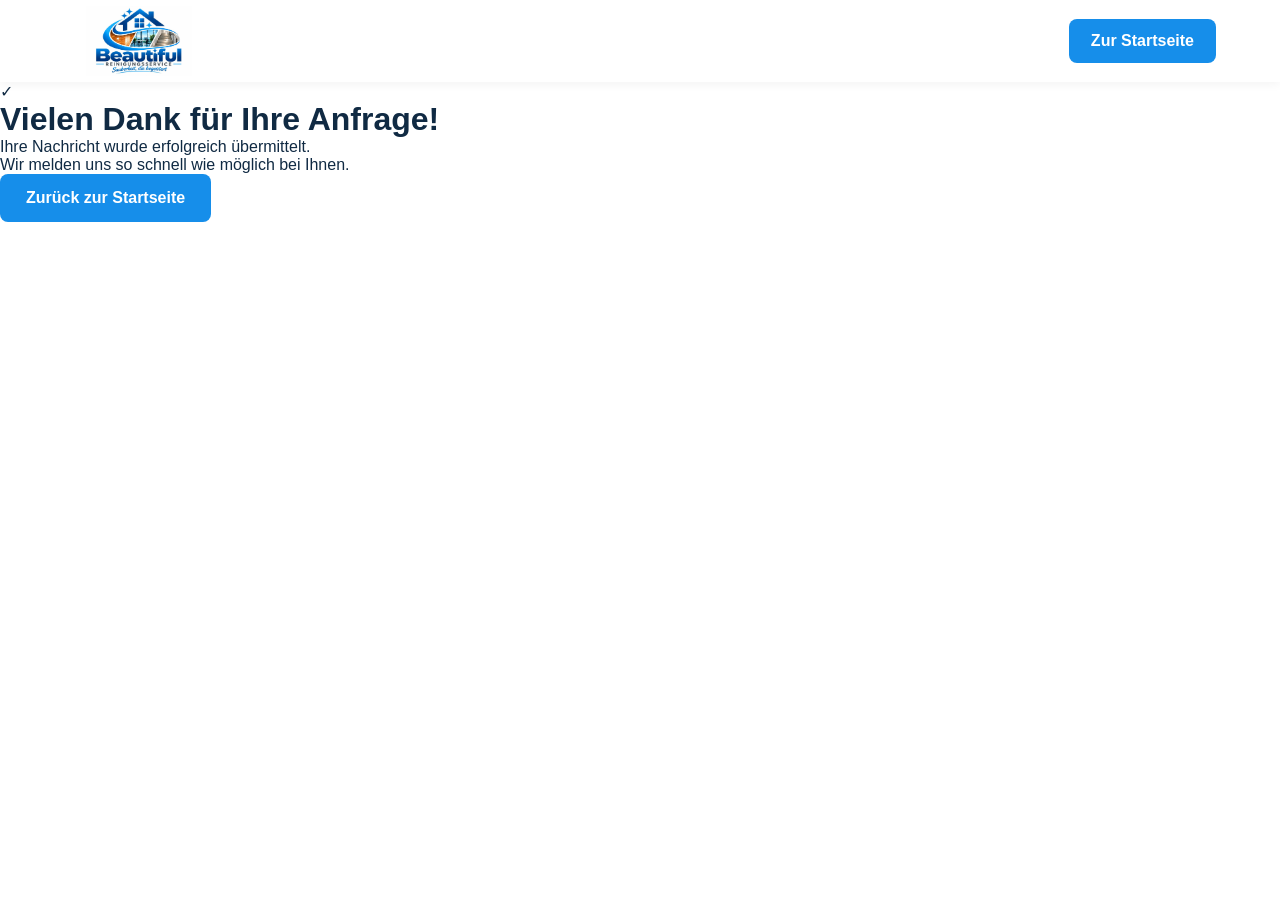
==== danke.html @ 6d17a998 "Initial website version" ====
<!DOCTYPE html>
<html lang="de">
<head>
  <meta charset="UTF-8">
  <meta name="viewport" content="width=device-width, initial-scale=1.0">

  <title>Vielen Dank | Beautiful Clean Gebäudeservice</title>

  <link rel="stylesheet" href="style.css">
  <link rel="icon" type="image/jpeg" href="images/logo.jpeg">
</head>

<body>

  <header class="header">
    <div class="container nav">

        <a href="index.html" class="logo">
            <img src="images/logo.jpeg" alt="Beautiful Reinigungsservice Logo">
          </a>

      <a class="nav-button" href="index.html">
        Zur Startseite
      </a>

    </div>
  </header>


  <main class="thank-you-page">

    <div class="thank-you-box">

      <div class="thank-you-icon">
        ✓
      </div>

      <h1>Vielen Dank für Ihre Anfrage!</h1>

      <p>
        Ihre Nachricht wurde erfolgreich übermittelt.
      </p>

      <p>
        Wir melden uns so schnell wie möglich bei Ihnen.
      </p>

      <a href="index.html" class="btn-primary">
        Zurück zur Startseite
      </a>

    </div>

  </main>

</body>
</html>
---- style.css ----
* {
    margin: 0;
    padding: 0;
    box-sizing: border-box;
  }
  
  
  html {
    scroll-behavior: smooth;
  }
  
  
  body {
    font-family: Arial, Helvetica, sans-serif;
    color: #102a43;
    background: #ffffff;
  }
  
  
  img {
    max-width: 100%;
    display: block;
  }
  
  
  button,
  input,
  select,
  textarea {
    font: inherit;
  }
  
  
  .container {
    width: min(1180px, 90%);
    margin: auto;
  }
  
  
  
  /* ACCESSIBILITY */
  
  .sr-only {
    position: absolute;
    width: 1px;
    height: 1px;
    padding: 0;
    margin: -1px;
    overflow: hidden;
    clip: rect(0, 0, 0, 0);
    white-space: nowrap;
    border: 0;
  }
  
  
  
  /* ================= HEADER ================= */
  
  .header {
    background: #ffffff;
    position: sticky;
    top: 0;
    z-index: 1000;
  
    box-shadow:
      0 2px 10px rgba(0, 0, 0, 0.05);
  }
  
  
  .nav {
    min-height: 82px;
  
    display: flex;
    align-items: center;
    justify-content: space-between;
  
    gap: 25px;
  }
  
  
  .logo {
    display: flex;
    align-items: center;
  
    text-decoration: none;
  }
  
  
  .logo img {
    width: 150px;
    height: 70px;
  
    object-fit: contain;
  }
  
  
  nav {
    display: flex;
    align-items: center;
  
    gap: 34px;
  }
  
  
  nav a {
    text-decoration: none;
  
    color: #17395c;
  
    font-weight: 600;
    font-size: 15px;
  
    transition: 0.2s;
  }
  
  
  nav a:hover,
  nav a:focus-visible {
    color: #168eea;
  }
  
  
  .nav-button {
    text-decoration: none;
  
    background: #168eea;
    color: white;
  
    padding: 13px 22px;
  
    border-radius: 8px;
  
    font-weight: bold;
  }
  
  
  .menu-toggle {
    display: none;
  
    background: none;
    border: none;
  
    font-size: 30px;
  
    color: #17395c;
  
    cursor: pointer;
  }
  
  
  
  /* ================= BUTTONS ================= */
  
  .btn-primary,
  .btn-secondary {
    display: inline-block;
  
    padding: 15px 26px;
  
    border-radius: 8px;
  
    text-decoration: none;
  
    font-weight: bold;
  
    transition: 0.2s;
  }
  
  
  .btn-primary {
    background: #168eea;
    color: white;
  }
  
  
  .btn-primary:hover,
  .btn-primary:focus-visible {
    background: #0877c9;
  }
  
  
  .btn-secondary {
    border: 2px solid #168eea;
  
    color: #168eea;
  
    background: white;
  }
  
  
  .btn-secondary:hover,
  .btn-secondary:focus-visible {
    background: #168eea;
    color: white;
  }
  
  
  
  /* ================= HERO ================= */
  
  .hero {
    min-height: 620px;
  
    background:
  
      linear-gradient(
        90deg,
        rgba(255,255,255,0.98) 0%,
        rgba(255,255,255,0.91) 34%,
        rgba(255,255,255,0.55) 53%,
        rgba(255,255,255,0.10) 73%,
        rgba(255,255,255,0) 100%
      ),
  
      url("images/hero-cleaning.png");
  
    background-size: cover;
  
    background-position: center;
  
    display: flex;
  
    align-items: center;
  }
  
  
  .hero-content {
    display: flex;
    align-items: center;
  }
  
  
  .hero-text {
    max-width: 610px;
  }
  
  
  .eyebrow {
    color: #168eea;
  
    font-weight: bold;
  
    font-size: 13px;
  
    letter-spacing: 1.5px;
  }
  
  
  .hero h1 {
    font-size: 54px;
  
    line-height: 1.05;
  
    margin: 18px 0;
  
    color: #102a43;
  }
  
  
  .hero h3 {
    font-size: 24px;
  
    margin-bottom: 14px;
  }
  
  
  .hero-text > p {
    font-size: 17px;
  
    line-height: 1.7;
  
    max-width: 540px;
  
    color: #486581;
  }
  
  
  .hero-buttons {
    margin-top: 30px;
  
    display: flex;
  
    gap: 16px;
  
    flex-wrap: wrap;
  }
  
  
  .hero-features {
    display: flex;
  
    gap: 32px;
  
    margin-top: 38px;
  }
  
  
  .hero-features div {
    display: flex;
  
    align-items: center;
  
    gap: 10px;
  }
  
  
  .hero-features span {
    font-size: 24px;
  
    color: #168eea;
  }
  
  
  .hero-features p {
    font-size: 13px;
  
    line-height: 1.3;
  }
  
  
  
  /* ================= HEADINGS ================= */
  
  .section-heading {
    text-align: center;
  
    margin-bottom: 48px;
  }
  
  
  .section-heading span,
  .section-label {
    font-size: 13px;
  
    letter-spacing: 2px;
  
    color: #168eea;
  
    font-weight: bold;
  }
  
  
  .section-heading h2 {
    font-size: 40px;
  
    margin: 12px 0;
  
    color: #102a43;
  }
  
  
  .section-heading p {
    color: #627d98;
  
    font-size: 17px;
  }
  
  
  
  /* ================= SERVICES ================= */
  
  .services {
    padding: 85px 0;
  
    background: #f8fbfe;
  }
  
  
  .service-grid {
    display: grid;
  
    grid-template-columns:
      repeat(3, 1fr);
  
    gap: 24px;
  
    align-items: start;
  }
  
  
  .service-card {
    background: white;
  
    border-radius: 14px;
  
    overflow: hidden;
  
    box-shadow:
      0 8px 25px rgba(22, 68, 110, 0.08);
  
    transition: 0.25s;
  }
  
  
  .service-card:hover {
    transform: translateY(-6px);
  
    box-shadow:
      0 16px 35px rgba(22, 68, 110, 0.14);
  }
  
  
  .service-card img {
    width: 100%;
  
    height: 190px;
  
    object-fit: cover;
  }
  
  
  .service-content {
    padding: 22px;
  }
  
  
  .service-content h3 {
    margin-bottom: 10px;
  
    font-size: 21px;
  }
  
  
  .service-content > p {
    line-height: 1.6;
  
    color: #627d98;
  
    margin-bottom: 16px;
  }
  
  
  
  /* MEHR ERFAHREN */
  
  .more-btn {
    background: none;
  
    border: none;
  
    padding: 0;
  
    color: #168eea;
  
    font-weight: bold;
  
    font-size: 15px;
  
    cursor: pointer;
  }
  
  
  .more-btn:hover,
  .more-btn:focus-visible {
    text-decoration: underline;
  }
  
  
  .more-text {
    display: none;
  
    margin-top: 16px;
  
    padding-top: 16px;
  
    border-top:
      1px solid #e6edf3;
  }
  
  
  .more-text.active {
    display: block;
  }
  
  
  .more-text p {
    color: #627d98;
  
    line-height: 1.6;
  
    font-size: 14px;
  
    margin-bottom: 15px;
  }
  
  
  .service-request {
    border: none;
  
    background: #168eea;
  
    color: white;
  
    padding: 11px 16px;
  
    border-radius: 7px;
  
    font-weight: bold;
  
    cursor: pointer;
  }
  
  
  .service-request:hover,
  .service-request:focus-visible {
    background: #0877c9;
  }
  
  
  
  /* ================= ADVANTAGES ================= */
  
  .advantages {
    padding: 80px 0;
  
    background: #eef8ff;
  }
  
  
  .advantages-grid {
    display: grid;
  
    grid-template-columns:
      repeat(3, 1fr);
  
    gap: 24px;
  }
  
  
  .advantage-card {
    background: white;
  
    padding: 32px;
  
    border-radius: 14px;
  
    text-align: center;
  
    box-shadow:
      0 8px 25px rgba(22, 68, 110, 0.08);
  }
  
  
  .advantage-icon {
    width: 58px;
    height: 58px;
  
    margin:
      0 auto 18px;
  
    border-radius: 50%;
  
    background: #e5f4ff;
  
    color: #168eea;
  
    display: flex;
  
    align-items: center;
  
    justify-content: center;
  
    font-size: 25px;
  }
  
  
  .advantage-card h3 {
    font-size: 21px;
  
    margin-bottom: 10px;
  
    color: #102a43;
  }
  
  
  .advantage-card p {
    color: #627d98;
  
    line-height: 1.6;
  }
  
  
  
  /* ================= ABOUT ================= */
  
  .about {
    padding: 90px 0;
  
    background: #ffffff;
  }
  
  
  .about-grid {
    display: grid;
  
    grid-template-columns:
      1.1fr 1fr 0.8fr;
  
    gap: 40px;
  
    align-items: center;
  }
  
  
  .about-text h2 {
    font-size: 42px;
  
    line-height: 1.1;
  
    margin:
      16px 0 22px;
  
    color: #102a43;
  }
  
  
  .about-text p {
    font-size: 16px;
  
    line-height: 1.7;
  
    color: #627d98;
  
    margin-bottom: 16px;
  }
  
  
  .about-button {
    margin-top: 12px;
  }
  
  
  .about-image {
    width: 100%;
  
    height: 380px;
  
    object-fit: cover;
  
    border-radius: 16px;
  }
  
  
  .about-points {
    display: flex;
  
    flex-direction: column;
  
    gap: 22px;
  }
  
  
  .about-point {
    display: flex;
  
    gap: 14px;
  
    align-items: flex-start;
  }
  
  
  .about-point span {
    width: 34px;
    height: 34px;
  
    border-radius: 50%;
  
    background: #e6f4ff;
  
    color: #168eea;
  
    display: flex;
  
    align-items: center;
  
    justify-content: center;
  
    font-weight: bold;
  
    flex-shrink: 0;
  }
  
  
  .about-point p {
    color: #486581;
  
    line-height: 1.5;
  
    font-weight: 600;
  }
  
  
  
  /* ================= CONTACT ================= */
  
  .contact {
    padding: 90px 0;
  
    background: #f5faff;
  }
  
  
  .contact-grid {
    display: grid;
  
    grid-template-columns:
      1fr 0.9fr;
  
    gap: 60px;
  
    align-items: center;
  }
  
  
  .contact-info h2 {
    font-size: 42px;
  
    line-height: 1.15;
  
    margin:
      15px 0 20px;
  
    color: #102a43;
  }
  
  
  .contact-info > p {
    color: #627d98;
  
    line-height: 1.7;
  
    font-size: 16px;
  
    max-width: 600px;
  }
  
  
  .contact-items {
    margin: 30px 0;
  
    display: flex;
  
    flex-direction: column;
  
    gap: 18px;
  }
  
  
  .contact-item {
    display: flex;
  
    gap: 15px;
  
    align-items: center;
  }
  
  
  .contact-item > span {
    width: 45px;
    height: 45px;
  
    background: #e6f4ff;
  
    color: #168eea;
  
    border-radius: 50%;
  
    display: flex;
  
    align-items: center;
  
    justify-content: center;
  
    font-size: 20px;
  
    flex-shrink: 0;
  }
  
  
  .contact-item strong {
    color: #102a43;
  
    display: block;
  
    margin-bottom: 4px;
  }
  
  
  .contact-item p {
    color: #627d98;
  }
  
  
  .contact-item a {
    color: #168eea;
  
    text-decoration: none;
  
    word-break: break-word;
  }
  
  
  .contact-button {
    display: inline-block;
  }
  
  
  
  /* CONTACT FORM */
  
  .contact-box {
    background: white;
  
    padding: 35px;
  
    border-radius: 16px;
  
    box-shadow:
      0 12px 35px rgba(22, 68, 110, 0.10);
  }
  
  
  .contact-box h3 {
    font-size: 25px;
  
    margin-bottom: 22px;
  
    color: #102a43;
  }
  
  
  .contact-box form {
    display: flex;
  
    flex-direction: column;
  
    gap: 14px;
  }
  
  
  .contact-box input,
  .contact-box select,
  .contact-box textarea {
    width: 100%;
  
    padding: 14px 15px;
  
    border:
      1px solid #d9e2ec;
  
    border-radius: 8px;
  
    font-size: 15px;
  
    font-family: inherit;
  
    outline: none;
  
    background: white;
  }
  
  
  .contact-box input:focus,
  .contact-box select:focus,
  .contact-box textarea:focus {
    border-color: #168eea;
  
    box-shadow:
      0 0 0 3px rgba(22, 142, 234, 0.12);
  }
  
  
  .contact-box textarea {
    resize: vertical;
  }
  
  
  .contact-box button[type="submit"] {
    background: #168eea;
  
    color: white;
  
    border: none;
  
    padding: 15px;
  
    border-radius: 8px;
  
    font-weight: bold;
  
    font-size: 16px;
  
    cursor: pointer;
  }
  
  
  .contact-box button[type="submit"]:hover,
  .contact-box button[type="submit"]:focus-visible {
    background: #0877c9;
  }
  
  
  
  /* HONEYPOT */
  
  .bot-field-wrapper {
    position: absolute;
  
    left: -10000px;
  
    top: auto;
  
    width: 1px;
    height: 1px;
  
    overflow: hidden;
  }
  
  
  
  /* ================= FOOTER ================= */
  
  .footer {
    background: #102a43;
  
    color: white;
  
    padding-top: 60px;
  }
  
  
  .footer-grid {
    display: grid;
  
    grid-template-columns:
      1.5fr 1fr 1fr 1fr;
  
    gap: 40px;
  
    padding-bottom: 45px;
  }
  
  
  .footer-logo {
    width: 190px;
  
    background: white;
  
    border-radius: 8px;
  
    padding: 5px;
  
    margin-bottom: 18px;
  }
  
  
  .footer h4 {
    margin-bottom: 16px;
  }
  
  
  .footer p {
    color: #bcccdc;
  
    line-height: 1.7;
  }
  
  
  .footer a {
    display: block;
  
    color: #bcccdc;
  
    text-decoration: none;
  
    margin-bottom: 9px;
  }
  
  
  .footer a:hover,
  .footer a:focus-visible {
    color: white;
  }
  
  
  .footer p a {
    display: inline;
  
    margin: 0;
  
    word-break: break-word;
  }
  
  
  .footer-bottom {
    border-top:
      1px solid rgba(255,255,255,0.15);
  
    padding: 20px 0;
  
    display: flex;
  
    justify-content: space-between;
  
    gap: 20px;
  }
  
  
  .footer-bottom div {
    display: flex;
  
    gap: 20px;
  }
  
  
  .footer-bottom a {
    margin: 0;
  }
  
  
  
  /* ================= WHATSAPP ================= */
  
  .whatsapp-button {
    position: fixed;
  
    right: 20px;
  
    bottom: 20px;
  
    background: #25d366;
  
    color: white;
  
    text-decoration: none;
  
    font-weight: bold;
  
    padding: 14px 18px;
  
    border-radius: 50px;
  
    box-shadow:
      0 8px 20px rgba(0,0,0,0.18);
  
    z-index: 9999;
  
    transition: 0.2s;
  }
  
  
  .whatsapp-button:hover,
  .whatsapp-button:focus-visible {
    transform: translateY(-3px);
  }
  
  
  
  /* ================= LEGAL ================= */
  
  .legal-page {
    padding: 80px 0;
  
    min-height: 70vh;
  
    background: #f8fbfe;
  }
  
  
  .legal-content {
    max-width: 850px;
  }
  
  
  .legal-content h1 {
    font-size: 42px;
  
    color: #102a43;
  
    margin-bottom: 35px;
  }
  
  
  .legal-content h2 {
    font-size: 21px;
  
    color: #102a43;
  
    margin-top: 30px;
  
    margin-bottom: 10px;
  }
  
  
  .legal-content p {
    color: #486581;
  
    line-height: 1.8;
  }
  
  
  .legal-content a {
    color: #168eea;
  
    text-decoration: none;
  }
  
  
  
  /* ================= FOCUS ================= */
  
  a:focus-visible,
  button:focus-visible {
    outline:
      3px solid rgba(22, 142, 234, 0.45);
  
    outline-offset: 3px;
  }
  
  
  
  /* ================= MOBILE ================= */
  
  @media (max-width: 900px) {
  
    .nav {
      position: relative;
    }
  
  
    .logo img {
      width: 115px;
      height: 58px;
    }
  
  
    .menu-toggle {
      display: block;
    }
  
  
    #mobileNav {
      display: none;
  
      position: absolute;
  
      top: 82px;
  
      left: 0;
  
      width: 100%;
  
      background: white;
  
      flex-direction: column;
  
      gap: 0;
  
      padding: 10px 0;
  
      box-shadow:
        0 10px 25px rgba(0,0,0,0.08);
    }
  
  
    #mobileNav.active {
      display: flex;
    }
  
  
    #mobileNav a {
      padding: 14px 22px;
  
      border-bottom:
        1px solid #eef2f7;
    }
  
  
    .nav-button {
      display: none;
    }
  
  
    .hero {
      min-height: 690px;
  
      background:
  
        linear-gradient(
          rgba(255,255,255,0.88),
          rgba(255,255,255,0.88)
        ),
  
        url("images/hero-cleaning.png");
  
      background-size: cover;
  
      background-position: center;
    }
  
  
    .hero h1 {
      font-size: 40px;
    }
  
  
    .hero-features {
      flex-direction: column;
  
      gap: 15px;
    }
  
  
    .service-grid {
      grid-template-columns:
        1fr;
    }
  
  
    .advantages-grid {
      grid-template-columns:
        1fr;
    }
  
  
    .about-grid {
      grid-template-columns:
        1fr;
    }
  
  
    .about-image {
      height: 280px;
    }
  
  
    .about-text h2,
    .contact-info h2 {
      font-size: 34px;
    }
  
  
    .contact-grid {
      grid-template-columns:
        1fr;
    }
  
  
    .footer-grid {
      grid-template-columns:
        1fr 1fr;
    }
  
  
    .footer-bottom {
      flex-direction: column;
    }
  
  }
  
  
  
  @media (max-width: 600px) {
  
    .container {
      width: 92%;
    }
  
  
    .hero h1 {
      font-size: 34px;
    }
  
  
    .hero h3 {
      font-size: 20px;
    }
  
  
    .hero-buttons {
      flex-direction: column;
    }
  
  
    .hero-buttons a {
      text-align: center;
    }
  
  
    .section-heading h2 {
      font-size: 30px;
    }
  
  
    .footer-grid {
      grid-template-columns:
        1fr;
    }
  
  
    .contact-box {
      padding: 24px;
    }
  
  
    .whatsapp-button {
      right: 14px;
      bottom: 14px;
    }
  
  }
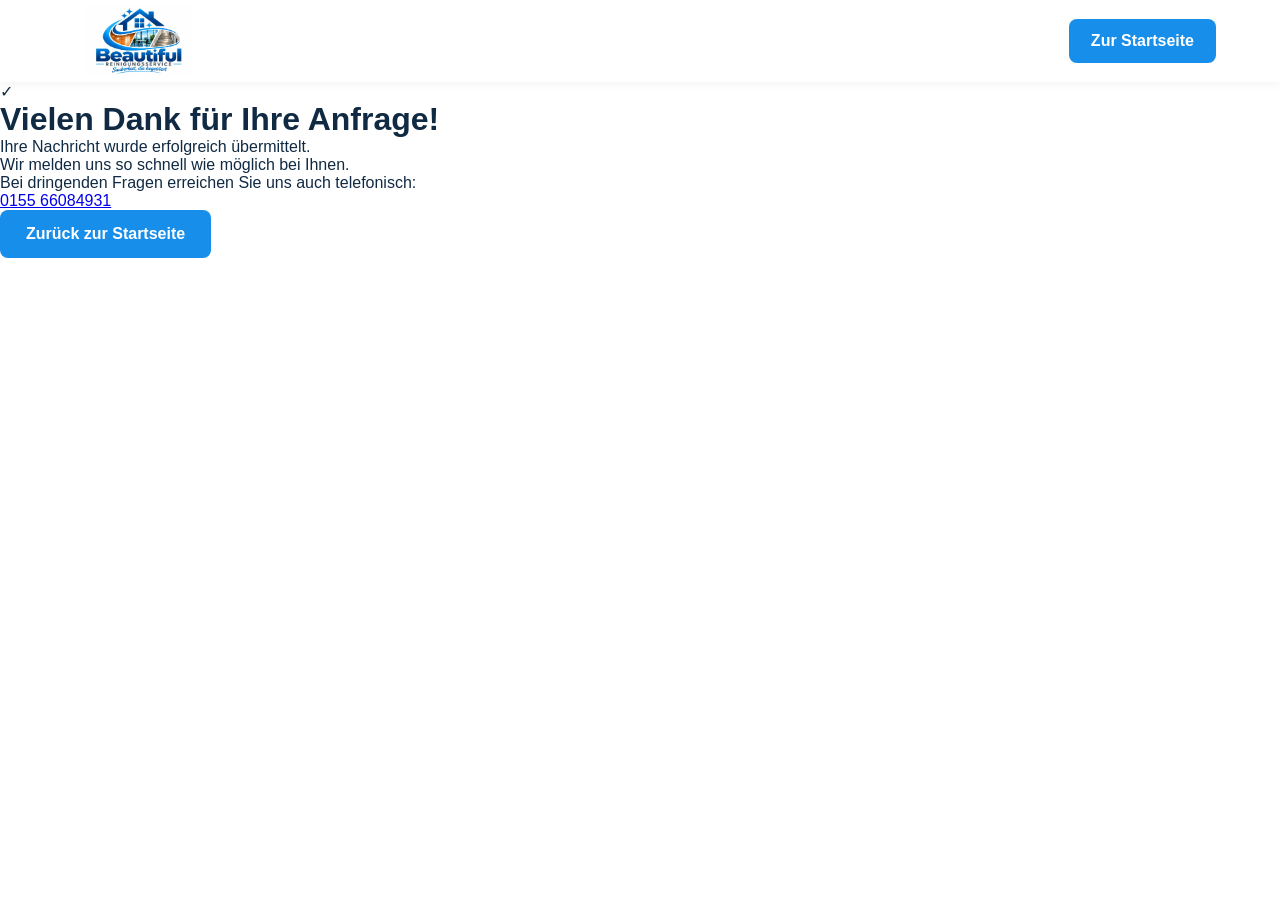
==== commit c300ed5a: "Update phone number across website" ====
--- a/danke.html
+++ b/danke.html
@@ -1,57 +1,113 @@
 <!DOCTYPE html>
 <html lang="de">
+
 <head>
+
   <meta charset="UTF-8">
-  <meta name="viewport" content="width=device-width, initial-scale=1.0">
 
-  <title>Vielen Dank | Beautiful Clean Gebäudeservice</title>
+  <meta
+    name="viewport"
+    content="width=device-width, initial-scale=1.0"
+  >
 
-  <link rel="stylesheet" href="style.css">
-  <link rel="icon" type="image/jpeg" href="images/logo.jpeg">
+  <title>
+    Vielen Dank | Beautiful Reinigungsservice
+  </title>
+
+  <link
+    rel="icon"
+    type="image/jpeg"
+    href="images/logo.jpeg"
+  >
+
+  <link
+    rel="stylesheet"
+    href="style.css"
+  >
+
 </head>
+
 
 <body>
 
-  <header class="header">
-    <div class="container nav">
 
-        <a href="index.html" class="logo">
-            <img src="images/logo.jpeg" alt="Beautiful Reinigungsservice Logo">
-          </a>
+<header class="header">
 
-      <a class="nav-button" href="index.html">
-        Zur Startseite
-      </a>
+  <div class="container nav">
 
-    </div>
-  </header>
+    <a
+      href="index.html"
+      class="logo"
+    >
+
+      <img
+        src="images/logo.jpeg"
+        alt="Beautiful Reinigungsservice Logo"
+      >
+
+    </a>
 
 
-  <main class="thank-you-page">
+    <a
+      href="index.html"
+      class="nav-button"
+    >
+      Zur Startseite
+    </a>
 
-    <div class="thank-you-box">
+  </div>
 
-      <div class="thank-you-icon">
-        ✓
-      </div>
+</header>
 
-      <h1>Vielen Dank für Ihre Anfrage!</h1>
 
-      <p>
-        Ihre Nachricht wurde erfolgreich übermittelt.
-      </p>
+<main class="thank-you-page">
 
-      <p>
-        Wir melden uns so schnell wie möglich bei Ihnen.
-      </p>
+  <div class="thank-you-box">
 
-      <a href="index.html" class="btn-primary">
-        Zurück zur Startseite
-      </a>
-
+    <div class="thank-you-icon">
+      ✓
     </div>
 
-  </main>
+
+    <h1>
+      Vielen Dank für Ihre Anfrage!
+    </h1>
+
+
+    <p>
+      Ihre Nachricht wurde erfolgreich übermittelt.
+    </p>
+
+
+    <p>
+      Wir melden uns so schnell wie möglich bei Ihnen.
+    </p>
+
+
+    <p>
+      Bei dringenden Fragen erreichen Sie uns auch telefonisch:
+    </p>
+
+
+    <p>
+      <a href="tel:+4915566084931">
+        0155 66084931
+      </a>
+    </p>
+
+
+    <a
+      href="index.html"
+      class="btn-primary"
+    >
+      Zurück zur Startseite
+    </a>
+
+  </div>
+
+</main>
+
 
 </body>
+
 </html>
--- a/style.css
+++ b/style.css
@@ -1308,4 +1308,31 @@
       bottom: 14px;
     }
   
+  }
+  .form-status {
+    display: none;
+    margin-top: 12px;
+    padding: 12px 15px;
+    border-radius: 8px;
+    font-size: 14px;
+    line-height: 1.5;
+  }
+  
+  .form-status.success {
+    display: block;
+    background: #eaf8ef;
+    color: #176b37;
+    border: 1px solid #b9e4c8;
+  }
+  
+  .form-status.error {
+    display: block;
+    background: #fff0f0;
+    color: #a12626;
+    border: 1px solid #efc0c0;
+  }
+  
+  #submitButton:disabled {
+    opacity: 0.65;
+    cursor: not-allowed;
   }
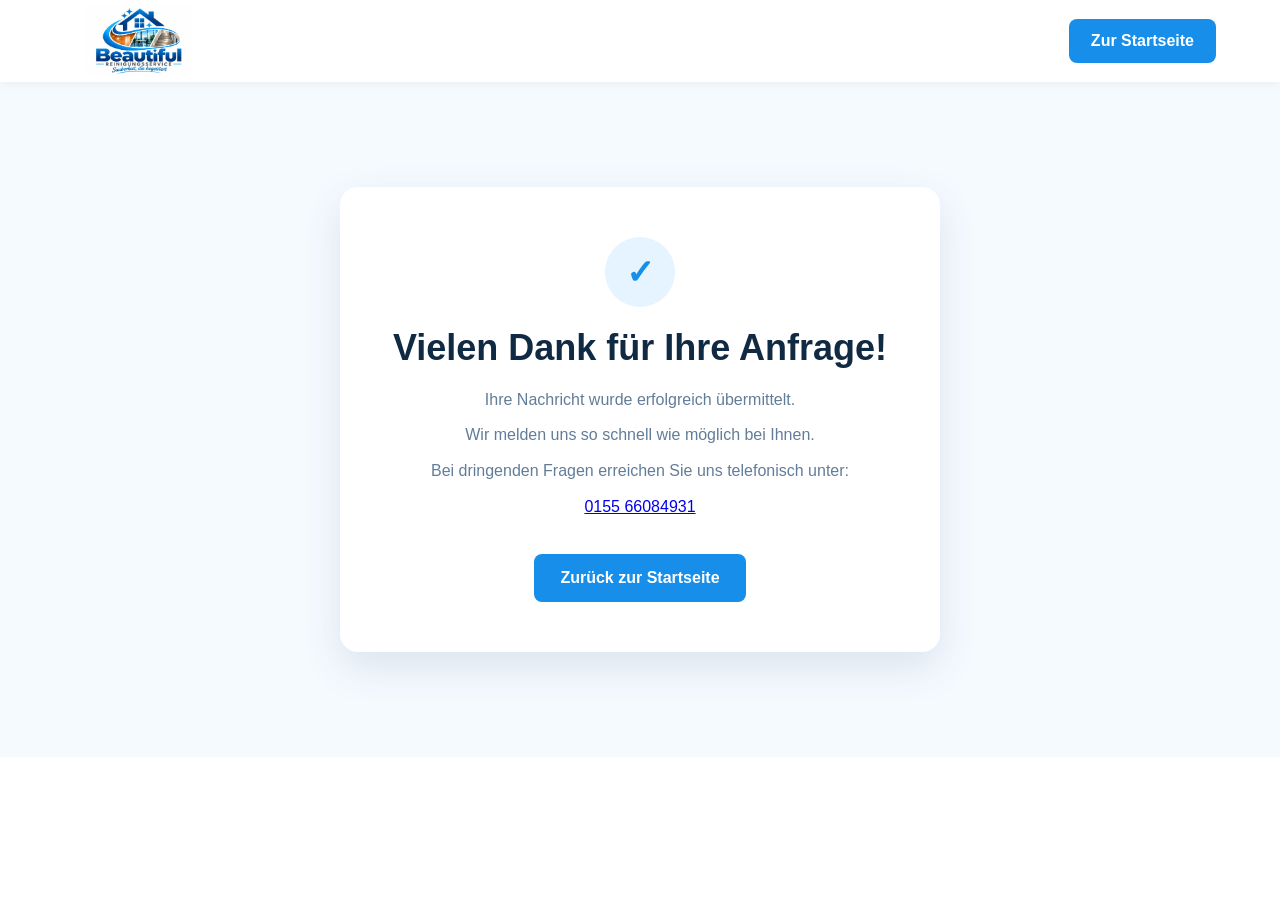
==== commit b71efeee: "Add Bodenleger and Abbruch services" ====
--- a/danke.html
+++ b/danke.html
@@ -85,7 +85,7 @@
 
 
     <p>
-      Bei dringenden Fragen erreichen Sie uns auch telefonisch:
+      Bei dringenden Fragen erreichen Sie uns telefonisch unter:
     </p>
 
 
--- a/style.css
+++ b/style.css
@@ -1,1338 +1,988 @@
 * {
-    margin: 0;
-    padding: 0;
-    box-sizing: border-box;
-  }
-  
-  
-  html {
-    scroll-behavior: smooth;
-  }
-  
-  
-  body {
-    font-family: Arial, Helvetica, sans-serif;
-    color: #102a43;
-    background: #ffffff;
-  }
-  
-  
-  img {
-    max-width: 100%;
+  margin: 0;
+  padding: 0;
+  box-sizing: border-box;
+}
+
+html {
+  scroll-behavior: smooth;
+}
+
+body {
+  font-family: Arial, Helvetica, sans-serif;
+  color: #102a43;
+  background: #ffffff;
+}
+
+img {
+  max-width: 100%;
+  display: block;
+}
+
+button,
+input,
+select,
+textarea {
+  font: inherit;
+}
+
+.container {
+  width: min(1180px, 90%);
+  margin: auto;
+}
+
+
+/* ACCESSIBILITY */
+
+.sr-only {
+  position: absolute;
+  width: 1px;
+  height: 1px;
+  padding: 0;
+  margin: -1px;
+  overflow: hidden;
+  clip: rect(0, 0, 0, 0);
+  white-space: nowrap;
+  border: 0;
+}
+
+
+/* ================= HEADER ================= */
+
+.header {
+  background: #ffffff;
+  position: sticky;
+  top: 0;
+  z-index: 1000;
+  box-shadow: 0 2px 10px rgba(0, 0, 0, 0.05);
+}
+
+.nav {
+  min-height: 82px;
+  display: flex;
+  align-items: center;
+  justify-content: space-between;
+  gap: 25px;
+}
+
+.logo {
+  display: flex;
+  align-items: center;
+  text-decoration: none;
+}
+
+.logo img {
+  width: 150px;
+  height: 70px;
+  object-fit: contain;
+}
+
+nav {
+  display: flex;
+  align-items: center;
+  gap: 34px;
+}
+
+nav a {
+  text-decoration: none;
+  color: #17395c;
+  font-weight: 600;
+  font-size: 15px;
+  transition: 0.2s;
+}
+
+nav a:hover,
+nav a:focus-visible {
+  color: #168eea;
+}
+
+.nav-button {
+  text-decoration: none;
+  background: #168eea;
+  color: white;
+  padding: 13px 22px;
+  border-radius: 8px;
+  font-weight: bold;
+}
+
+.menu-toggle {
+  display: none;
+  background: none;
+  border: none;
+  font-size: 30px;
+  color: #17395c;
+  cursor: pointer;
+}
+
+
+/* ================= BUTTONS ================= */
+
+.btn-primary,
+.btn-secondary {
+  display: inline-block;
+  padding: 15px 26px;
+  border-radius: 8px;
+  text-decoration: none;
+  font-weight: bold;
+  transition: 0.2s;
+}
+
+.btn-primary {
+  background: #168eea;
+  color: white;
+}
+
+.btn-primary:hover,
+.btn-primary:focus-visible {
+  background: #0877c9;
+}
+
+.btn-secondary {
+  border: 2px solid #168eea;
+  color: #168eea;
+  background: white;
+}
+
+.btn-secondary:hover,
+.btn-secondary:focus-visible {
+  background: #168eea;
+  color: white;
+}
+
+
+/* ================= HERO ================= */
+
+.hero {
+  min-height: 620px;
+
+  background:
+    linear-gradient(
+      90deg,
+      rgba(255,255,255,0.98) 0%,
+      rgba(255,255,255,0.91) 34%,
+      rgba(255,255,255,0.55) 53%,
+      rgba(255,255,255,0.10) 73%,
+      rgba(255,255,255,0) 100%
+    ),
+    url("images/hero-cleaning.png");
+
+  background-size: cover;
+  background-position: center;
+  display: flex;
+  align-items: center;
+}
+
+.hero-content {
+  display: flex;
+  align-items: center;
+}
+
+.hero-text {
+  max-width: 610px;
+}
+
+.eyebrow {
+  color: #168eea;
+  font-weight: bold;
+  font-size: 13px;
+  letter-spacing: 1.5px;
+}
+
+.hero h1 {
+  font-size: 54px;
+  line-height: 1.05;
+  margin: 18px 0;
+  color: #102a43;
+}
+
+.hero h3 {
+  font-size: 24px;
+  margin-bottom: 14px;
+}
+
+.hero-text > p {
+  font-size: 17px;
+  line-height: 1.7;
+  max-width: 540px;
+  color: #486581;
+}
+
+.hero-buttons {
+  margin-top: 30px;
+  display: flex;
+  gap: 16px;
+  flex-wrap: wrap;
+}
+
+.hero-features {
+  display: flex;
+  gap: 32px;
+  margin-top: 38px;
+}
+
+.hero-features div {
+  display: flex;
+  align-items: center;
+  gap: 10px;
+}
+
+.hero-features span {
+  font-size: 24px;
+  color: #168eea;
+}
+
+.hero-features p {
+  font-size: 13px;
+  line-height: 1.3;
+}
+
+
+/* ================= HEADINGS ================= */
+
+.section-heading {
+  text-align: center;
+  margin-bottom: 48px;
+}
+
+.section-heading span,
+.section-label {
+  font-size: 13px;
+  letter-spacing: 2px;
+  color: #168eea;
+  font-weight: bold;
+}
+
+.section-heading h2 {
+  font-size: 40px;
+  margin: 12px 0;
+  color: #102a43;
+}
+
+.section-heading p {
+  color: #627d98;
+  font-size: 17px;
+}
+
+
+/* ================= SERVICES ================= */
+
+.services {
+  padding: 85px 0;
+  background: #f8fbfe;
+}
+
+.service-grid {
+  display: grid;
+  grid-template-columns: repeat(3, 1fr);
+  gap: 24px;
+  align-items: start;
+}
+
+.service-card {
+  background: white;
+  border-radius: 14px;
+  overflow: hidden;
+  box-shadow: 0 8px 25px rgba(22, 68, 110, 0.08);
+  transition: 0.25s;
+}
+
+.service-card:hover {
+  transform: translateY(-6px);
+  box-shadow: 0 16px 35px rgba(22, 68, 110, 0.14);
+}
+
+.service-card img {
+  width: 100%;
+  height: 190px;
+  object-fit: cover;
+}
+
+.service-content {
+  padding: 22px;
+}
+
+.service-content h3 {
+  margin-bottom: 10px;
+  font-size: 21px;
+}
+
+.service-content > p {
+  line-height: 1.6;
+  color: #627d98;
+  margin-bottom: 16px;
+}
+
+
+/* MEHR ERFAHREN */
+
+.more-btn {
+  background: none;
+  border: none;
+  padding: 0;
+  color: #168eea;
+  font-weight: bold;
+  font-size: 15px;
+  cursor: pointer;
+}
+
+.more-btn:hover,
+.more-btn:focus-visible {
+  text-decoration: underline;
+}
+
+.more-text {
+  display: none;
+  margin-top: 16px;
+  padding-top: 16px;
+  border-top: 1px solid #e6edf3;
+}
+
+.more-text.active {
+  display: block;
+}
+
+.more-text p {
+  color: #627d98;
+  line-height: 1.6;
+  font-size: 14px;
+  margin-bottom: 15px;
+}
+
+.service-request {
+  border: none;
+  background: #168eea;
+  color: white;
+  padding: 11px 16px;
+  border-radius: 7px;
+  font-weight: bold;
+  cursor: pointer;
+}
+
+.service-request:hover,
+.service-request:focus-visible {
+  background: #0877c9;
+}
+
+
+/* ================= ADVANTAGES ================= */
+
+.advantages {
+  padding: 80px 0;
+  background: #eef8ff;
+}
+
+.advantages-grid {
+  display: grid;
+  grid-template-columns: repeat(3, 1fr);
+  gap: 24px;
+}
+
+.advantage-card {
+  background: white;
+  padding: 32px;
+  border-radius: 14px;
+  text-align: center;
+  box-shadow: 0 8px 25px rgba(22, 68, 110, 0.08);
+}
+
+.advantage-icon {
+  width: 58px;
+  height: 58px;
+  margin: 0 auto 18px;
+  border-radius: 50%;
+  background: #e5f4ff;
+  color: #168eea;
+  display: flex;
+  align-items: center;
+  justify-content: center;
+  font-size: 25px;
+}
+
+.advantage-card h3 {
+  font-size: 21px;
+  margin-bottom: 10px;
+  color: #102a43;
+}
+
+.advantage-card p {
+  color: #627d98;
+  line-height: 1.6;
+}
+
+
+/* ================= ABOUT ================= */
+
+.about {
+  padding: 90px 0;
+  background: #ffffff;
+}
+
+.about-grid {
+  display: grid;
+  grid-template-columns: 1.1fr 1fr 0.8fr;
+  gap: 40px;
+  align-items: center;
+}
+
+.about-text h2 {
+  font-size: 42px;
+  line-height: 1.1;
+  margin: 16px 0 22px;
+  color: #102a43;
+}
+
+.about-text p {
+  font-size: 16px;
+  line-height: 1.7;
+  color: #627d98;
+  margin-bottom: 16px;
+}
+
+.about-button {
+  margin-top: 12px;
+}
+
+.about-image {
+  width: 100%;
+  height: 380px;
+  object-fit: cover;
+  border-radius: 16px;
+}
+
+.about-points {
+  display: flex;
+  flex-direction: column;
+  gap: 22px;
+}
+
+.about-point {
+  display: flex;
+  gap: 14px;
+  align-items: flex-start;
+}
+
+.about-point span {
+  width: 34px;
+  height: 34px;
+  border-radius: 50%;
+  background: #e6f4ff;
+  color: #168eea;
+  display: flex;
+  align-items: center;
+  justify-content: center;
+  font-weight: bold;
+  flex-shrink: 0;
+}
+
+.about-point p {
+  color: #486581;
+  line-height: 1.5;
+  font-weight: 600;
+}
+
+
+/* ================= CONTACT ================= */
+
+.contact {
+  padding: 90px 0;
+  background: #f5faff;
+}
+
+.contact-grid {
+  display: grid;
+  grid-template-columns: 1fr 0.9fr;
+  gap: 60px;
+  align-items: center;
+}
+
+.contact-info h2 {
+  font-size: 42px;
+  line-height: 1.15;
+  margin: 15px 0 20px;
+  color: #102a43;
+}
+
+.contact-info > p {
+  color: #627d98;
+  line-height: 1.7;
+  font-size: 16px;
+  max-width: 600px;
+}
+
+.contact-items {
+  margin: 30px 0;
+  display: flex;
+  flex-direction: column;
+  gap: 18px;
+}
+
+.contact-item {
+  display: flex;
+  gap: 15px;
+  align-items: center;
+}
+
+.contact-item > span {
+  width: 45px;
+  height: 45px;
+  background: #e6f4ff;
+  color: #168eea;
+  border-radius: 50%;
+  display: flex;
+  align-items: center;
+  justify-content: center;
+  font-size: 20px;
+  flex-shrink: 0;
+}
+
+.contact-item strong {
+  color: #102a43;
+  display: block;
+  margin-bottom: 4px;
+}
+
+.contact-item p {
+  color: #627d98;
+}
+
+.contact-item a {
+  color: #168eea;
+  text-decoration: none;
+  word-break: break-word;
+}
+
+
+/* FORM */
+
+.contact-box {
+  background: white;
+  padding: 35px;
+  border-radius: 16px;
+  box-shadow: 0 12px 35px rgba(22, 68, 110, 0.10);
+}
+
+.contact-box h3 {
+  font-size: 25px;
+  margin-bottom: 22px;
+  color: #102a43;
+}
+
+.contact-box form {
+  display: flex;
+  flex-direction: column;
+  gap: 14px;
+}
+
+.contact-box input,
+.contact-box select,
+.contact-box textarea {
+  width: 100%;
+  padding: 14px 15px;
+  border: 1px solid #d9e2ec;
+  border-radius: 8px;
+  font-size: 15px;
+  font-family: inherit;
+  outline: none;
+  background: white;
+}
+
+.contact-box input:focus,
+.contact-box select:focus,
+.contact-box textarea:focus {
+  border-color: #168eea;
+  box-shadow: 0 0 0 3px rgba(22, 142, 234, 0.12);
+}
+
+.contact-box textarea {
+  resize: vertical;
+}
+
+.contact-box button[type="submit"] {
+  background: #168eea;
+  color: white;
+  border: none;
+  padding: 15px;
+  border-radius: 8px;
+  font-weight: bold;
+  font-size: 16px;
+  cursor: pointer;
+}
+
+.contact-box button[type="submit"]:hover,
+.contact-box button[type="submit"]:focus-visible {
+  background: #0877c9;
+}
+
+
+/* HONEYPOT */
+
+.bot-field-wrapper {
+  position: absolute;
+  left: -10000px;
+  width: 1px;
+  height: 1px;
+  overflow: hidden;
+}
+
+
+/* FORM STATUS */
+
+.form-status {
+  display: none;
+  margin-top: 12px;
+  padding: 12px 15px;
+  border-radius: 8px;
+  font-size: 14px;
+  line-height: 1.5;
+}
+
+.form-status.success {
+  display: block;
+  background: #eaf8ef;
+  color: #176b37;
+  border: 1px solid #b9e4c8;
+}
+
+.form-status.error {
+  display: block;
+  background: #fff0f0;
+  color: #a12626;
+  border: 1px solid #efc0c0;
+}
+
+#submitButton:disabled {
+  opacity: 0.65;
+  cursor: not-allowed;
+}
+
+
+/* ================= FOOTER ================= */
+
+.footer {
+  background: #102a43;
+  color: white;
+  padding-top: 60px;
+}
+
+.footer-grid {
+  display: grid;
+  grid-template-columns: 1.5fr 1fr 1fr 1fr;
+  gap: 40px;
+  padding-bottom: 45px;
+}
+
+.footer-logo {
+  width: 190px;
+  background: white;
+  border-radius: 8px;
+  padding: 5px;
+  margin-bottom: 18px;
+}
+
+.footer h4 {
+  margin-bottom: 16px;
+}
+
+.footer p {
+  color: #bcccdc;
+  line-height: 1.7;
+}
+
+.footer a {
+  display: block;
+  color: #bcccdc;
+  text-decoration: none;
+  margin-bottom: 9px;
+}
+
+.footer a:hover,
+.footer a:focus-visible {
+  color: white;
+}
+
+.footer p a {
+  display: inline;
+  margin: 0;
+  word-break: break-word;
+}
+
+.footer-bottom {
+  border-top: 1px solid rgba(255,255,255,0.15);
+  padding: 20px 0;
+  display: flex;
+  justify-content: space-between;
+  gap: 20px;
+}
+
+.footer-bottom div {
+  display: flex;
+  gap: 20px;
+}
+
+.footer-bottom a {
+  margin: 0;
+}
+
+
+/* ================= WHATSAPP ================= */
+
+.whatsapp-button {
+  position: fixed;
+  right: 20px;
+  bottom: 20px;
+  background: #25d366;
+  color: white;
+  text-decoration: none;
+  font-weight: bold;
+  padding: 14px 18px;
+  border-radius: 50px;
+  box-shadow: 0 8px 20px rgba(0,0,0,0.18);
+  z-index: 9999;
+  transition: 0.2s;
+}
+
+.whatsapp-button:hover,
+.whatsapp-button:focus-visible {
+  transform: translateY(-3px);
+}
+
+
+/* ================= LEGAL ================= */
+
+.legal-page {
+  padding: 80px 0;
+  min-height: 70vh;
+  background: #f8fbfe;
+}
+
+.legal-content {
+  max-width: 850px;
+}
+
+.legal-content h1 {
+  font-size: 42px;
+  color: #102a43;
+  margin-bottom: 35px;
+}
+
+.legal-content h2 {
+  font-size: 21px;
+  color: #102a43;
+  margin-top: 30px;
+  margin-bottom: 10px;
+}
+
+.legal-content p {
+  color: #486581;
+  line-height: 1.8;
+}
+
+.legal-content a {
+  color: #168eea;
+  text-decoration: none;
+}
+
+
+/* ================= THANK YOU ================= */
+
+.thank-you-page {
+  min-height: 75vh;
+  display: flex;
+  justify-content: center;
+  align-items: center;
+  background: #f5faff;
+  padding: 40px 20px;
+}
+
+.thank-you-box {
+  background: white;
+  padding: 50px;
+  border-radius: 18px;
+  text-align: center;
+  max-width: 600px;
+  width: 100%;
+  box-shadow: 0 15px 40px rgba(22,68,110,.12);
+}
+
+.thank-you-icon {
+  width: 70px;
+  height: 70px;
+  margin: 0 auto 20px;
+  border-radius: 50%;
+  background: #e6f4ff;
+  color: #168eea;
+  display: flex;
+  align-items: center;
+  justify-content: center;
+  font-size: 34px;
+  font-weight: bold;
+}
+
+.thank-you-box h1 {
+  color: #102a43;
+  font-size: 36px;
+  margin-bottom: 18px;
+}
+
+.thank-you-box p {
+  color: #627d98;
+  line-height: 1.6;
+  margin-bottom: 10px;
+}
+
+.thank-you-box .btn-primary {
+  margin-top: 25px;
+}
+
+
+/* ================= FOCUS ================= */
+
+a:focus-visible,
+button:focus-visible {
+  outline: 3px solid rgba(22, 142, 234, 0.45);
+  outline-offset: 3px;
+}
+
+
+/* ================= MOBILE ================= */
+
+@media (max-width: 900px) {
+
+  .nav {
+    position: relative;
+  }
+
+  .logo img {
+    width: 115px;
+    height: 58px;
+  }
+
+  .menu-toggle {
     display: block;
   }
-  
-  
-  button,
-  input,
-  select,
-  textarea {
-    font: inherit;
-  }
-  
-  
+
+  #mobileNav {
+    display: none;
+    position: absolute;
+    top: 82px;
+    left: 0;
+    width: 100%;
+    background: white;
+    flex-direction: column;
+    gap: 0;
+    padding: 10px 0;
+    box-shadow: 0 10px 25px rgba(0,0,0,0.08);
+  }
+
+  #mobileNav.active {
+    display: flex;
+  }
+
+  #mobileNav a {
+    padding: 14px 22px;
+    border-bottom: 1px solid #eef2f7;
+  }
+
+  .nav-button {
+    display: none;
+  }
+
+  .hero {
+    min-height: 690px;
+
+    background:
+      linear-gradient(
+        rgba(255,255,255,0.88),
+        rgba(255,255,255,0.88)
+      ),
+      url("images/hero-cleaning.png");
+
+    background-size: cover;
+    background-position: center;
+  }
+
+  .hero h1 {
+    font-size: 40px;
+  }
+
+  .hero-features {
+    flex-direction: column;
+    gap: 15px;
+  }
+
+  .service-grid {
+    grid-template-columns: 1fr;
+  }
+
+  .advantages-grid {
+    grid-template-columns: 1fr;
+  }
+
+  .about-grid {
+    grid-template-columns: 1fr;
+  }
+
+  .about-image {
+    height: 280px;
+  }
+
+  .about-text h2,
+  .contact-info h2 {
+    font-size: 34px;
+  }
+
+  .contact-grid {
+    grid-template-columns: 1fr;
+  }
+
+  .footer-grid {
+    grid-template-columns: 1fr 1fr;
+  }
+
+  .footer-bottom {
+    flex-direction: column;
+  }
+
+}
+
+
+@media (max-width: 600px) {
+
   .container {
-    width: min(1180px, 90%);
-    margin: auto;
-  }
-  
-  
-  
-  /* ACCESSIBILITY */
-  
-  .sr-only {
-    position: absolute;
-    width: 1px;
-    height: 1px;
-    padding: 0;
-    margin: -1px;
-    overflow: hidden;
-    clip: rect(0, 0, 0, 0);
-    white-space: nowrap;
-    border: 0;
-  }
-  
-  
-  
-  /* ================= HEADER ================= */
-  
-  .header {
-    background: #ffffff;
-    position: sticky;
-    top: 0;
-    z-index: 1000;
-  
-    box-shadow:
-      0 2px 10px rgba(0, 0, 0, 0.05);
-  }
-  
-  
-  .nav {
-    min-height: 82px;
-  
-    display: flex;
-    align-items: center;
-    justify-content: space-between;
-  
-    gap: 25px;
-  }
-  
-  
-  .logo {
-    display: flex;
-    align-items: center;
-  
-    text-decoration: none;
-  }
-  
-  
-  .logo img {
-    width: 150px;
-    height: 70px;
-  
-    object-fit: contain;
-  }
-  
-  
-  nav {
-    display: flex;
-    align-items: center;
-  
-    gap: 34px;
-  }
-  
-  
-  nav a {
-    text-decoration: none;
-  
-    color: #17395c;
-  
-    font-weight: 600;
-    font-size: 15px;
-  
-    transition: 0.2s;
-  }
-  
-  
-  nav a:hover,
-  nav a:focus-visible {
-    color: #168eea;
-  }
-  
-  
-  .nav-button {
-    text-decoration: none;
-  
-    background: #168eea;
-    color: white;
-  
-    padding: 13px 22px;
-  
-    border-radius: 8px;
-  
-    font-weight: bold;
-  }
-  
-  
-  .menu-toggle {
-    display: none;
-  
-    background: none;
-    border: none;
-  
+    width: 92%;
+  }
+
+  .hero h1 {
+    font-size: 34px;
+  }
+
+  .hero h3 {
+    font-size: 20px;
+  }
+
+  .hero-buttons {
+    flex-direction: column;
+  }
+
+  .hero-buttons a {
+    text-align: center;
+  }
+
+  .section-heading h2 {
     font-size: 30px;
-  
-    color: #17395c;
-  
-    cursor: pointer;
-  }
-  
-  
-  
-  /* ================= BUTTONS ================= */
-  
-  .btn-primary,
-  .btn-secondary {
-    display: inline-block;
-  
-    padding: 15px 26px;
-  
-    border-radius: 8px;
-  
-    text-decoration: none;
-  
-    font-weight: bold;
-  
-    transition: 0.2s;
-  }
-  
-  
-  .btn-primary {
-    background: #168eea;
-    color: white;
-  }
-  
-  
-  .btn-primary:hover,
-  .btn-primary:focus-visible {
-    background: #0877c9;
-  }
-  
-  
-  .btn-secondary {
-    border: 2px solid #168eea;
-  
-    color: #168eea;
-  
-    background: white;
-  }
-  
-  
-  .btn-secondary:hover,
-  .btn-secondary:focus-visible {
-    background: #168eea;
-    color: white;
-  }
-  
-  
-  
-  /* ================= HERO ================= */
-  
-  .hero {
-    min-height: 620px;
-  
-    background:
-  
-      linear-gradient(
-        90deg,
-        rgba(255,255,255,0.98) 0%,
-        rgba(255,255,255,0.91) 34%,
-        rgba(255,255,255,0.55) 53%,
-        rgba(255,255,255,0.10) 73%,
-        rgba(255,255,255,0) 100%
-      ),
-  
-      url("images/hero-cleaning.png");
-  
-    background-size: cover;
-  
-    background-position: center;
-  
-    display: flex;
-  
-    align-items: center;
-  }
-  
-  
-  .hero-content {
-    display: flex;
-    align-items: center;
-  }
-  
-  
-  .hero-text {
-    max-width: 610px;
-  }
-  
-  
-  .eyebrow {
-    color: #168eea;
-  
-    font-weight: bold;
-  
-    font-size: 13px;
-  
-    letter-spacing: 1.5px;
-  }
-  
-  
-  .hero h1 {
-    font-size: 54px;
-  
-    line-height: 1.05;
-  
-    margin: 18px 0;
-  
-    color: #102a43;
-  }
-  
-  
-  .hero h3 {
-    font-size: 24px;
-  
-    margin-bottom: 14px;
-  }
-  
-  
-  .hero-text > p {
-    font-size: 17px;
-  
-    line-height: 1.7;
-  
-    max-width: 540px;
-  
-    color: #486581;
-  }
-  
-  
-  .hero-buttons {
-    margin-top: 30px;
-  
-    display: flex;
-  
-    gap: 16px;
-  
-    flex-wrap: wrap;
-  }
-  
-  
-  .hero-features {
-    display: flex;
-  
-    gap: 32px;
-  
-    margin-top: 38px;
-  }
-  
-  
-  .hero-features div {
-    display: flex;
-  
-    align-items: center;
-  
-    gap: 10px;
-  }
-  
-  
-  .hero-features span {
-    font-size: 24px;
-  
-    color: #168eea;
-  }
-  
-  
-  .hero-features p {
-    font-size: 13px;
-  
-    line-height: 1.3;
-  }
-  
-  
-  
-  /* ================= HEADINGS ================= */
-  
-  .section-heading {
-    text-align: center;
-  
-    margin-bottom: 48px;
-  }
-  
-  
-  .section-heading span,
-  .section-label {
-    font-size: 13px;
-  
-    letter-spacing: 2px;
-  
-    color: #168eea;
-  
-    font-weight: bold;
-  }
-  
-  
-  .section-heading h2 {
-    font-size: 40px;
-  
-    margin: 12px 0;
-  
-    color: #102a43;
-  }
-  
-  
-  .section-heading p {
-    color: #627d98;
-  
-    font-size: 17px;
-  }
-  
-  
-  
-  /* ================= SERVICES ================= */
-  
-  .services {
-    padding: 85px 0;
-  
-    background: #f8fbfe;
-  }
-  
-  
-  .service-grid {
-    display: grid;
-  
-    grid-template-columns:
-      repeat(3, 1fr);
-  
-    gap: 24px;
-  
-    align-items: start;
-  }
-  
-  
-  .service-card {
-    background: white;
-  
-    border-radius: 14px;
-  
-    overflow: hidden;
-  
-    box-shadow:
-      0 8px 25px rgba(22, 68, 110, 0.08);
-  
-    transition: 0.25s;
-  }
-  
-  
-  .service-card:hover {
-    transform: translateY(-6px);
-  
-    box-shadow:
-      0 16px 35px rgba(22, 68, 110, 0.14);
-  }
-  
-  
-  .service-card img {
-    width: 100%;
-  
-    height: 190px;
-  
-    object-fit: cover;
-  }
-  
-  
-  .service-content {
-    padding: 22px;
-  }
-  
-  
-  .service-content h3 {
-    margin-bottom: 10px;
-  
-    font-size: 21px;
-  }
-  
-  
-  .service-content > p {
-    line-height: 1.6;
-  
-    color: #627d98;
-  
-    margin-bottom: 16px;
-  }
-  
-  
-  
-  /* MEHR ERFAHREN */
-  
-  .more-btn {
-    background: none;
-  
-    border: none;
-  
-    padding: 0;
-  
-    color: #168eea;
-  
-    font-weight: bold;
-  
-    font-size: 15px;
-  
-    cursor: pointer;
-  }
-  
-  
-  .more-btn:hover,
-  .more-btn:focus-visible {
-    text-decoration: underline;
-  }
-  
-  
-  .more-text {
-    display: none;
-  
-    margin-top: 16px;
-  
-    padding-top: 16px;
-  
-    border-top:
-      1px solid #e6edf3;
-  }
-  
-  
-  .more-text.active {
-    display: block;
-  }
-  
-  
-  .more-text p {
-    color: #627d98;
-  
-    line-height: 1.6;
-  
-    font-size: 14px;
-  
-    margin-bottom: 15px;
-  }
-  
-  
-  .service-request {
-    border: none;
-  
-    background: #168eea;
-  
-    color: white;
-  
-    padding: 11px 16px;
-  
-    border-radius: 7px;
-  
-    font-weight: bold;
-  
-    cursor: pointer;
-  }
-  
-  
-  .service-request:hover,
-  .service-request:focus-visible {
-    background: #0877c9;
-  }
-  
-  
-  
-  /* ================= ADVANTAGES ================= */
-  
-  .advantages {
-    padding: 80px 0;
-  
-    background: #eef8ff;
-  }
-  
-  
-  .advantages-grid {
-    display: grid;
-  
-    grid-template-columns:
-      repeat(3, 1fr);
-  
-    gap: 24px;
-  }
-  
-  
-  .advantage-card {
-    background: white;
-  
-    padding: 32px;
-  
-    border-radius: 14px;
-  
-    text-align: center;
-  
-    box-shadow:
-      0 8px 25px rgba(22, 68, 110, 0.08);
-  }
-  
-  
-  .advantage-icon {
-    width: 58px;
-    height: 58px;
-  
-    margin:
-      0 auto 18px;
-  
-    border-radius: 50%;
-  
-    background: #e5f4ff;
-  
-    color: #168eea;
-  
-    display: flex;
-  
-    align-items: center;
-  
-    justify-content: center;
-  
-    font-size: 25px;
-  }
-  
-  
-  .advantage-card h3 {
-    font-size: 21px;
-  
-    margin-bottom: 10px;
-  
-    color: #102a43;
-  }
-  
-  
-  .advantage-card p {
-    color: #627d98;
-  
-    line-height: 1.6;
-  }
-  
-  
-  
-  /* ================= ABOUT ================= */
-  
-  .about {
-    padding: 90px 0;
-  
-    background: #ffffff;
-  }
-  
-  
-  .about-grid {
-    display: grid;
-  
-    grid-template-columns:
-      1.1fr 1fr 0.8fr;
-  
-    gap: 40px;
-  
-    align-items: center;
-  }
-  
-  
-  .about-text h2 {
-    font-size: 42px;
-  
-    line-height: 1.1;
-  
-    margin:
-      16px 0 22px;
-  
-    color: #102a43;
-  }
-  
-  
-  .about-text p {
-    font-size: 16px;
-  
-    line-height: 1.7;
-  
-    color: #627d98;
-  
-    margin-bottom: 16px;
-  }
-  
-  
-  .about-button {
-    margin-top: 12px;
-  }
-  
-  
-  .about-image {
-    width: 100%;
-  
-    height: 380px;
-  
-    object-fit: cover;
-  
-    border-radius: 16px;
-  }
-  
-  
-  .about-points {
-    display: flex;
-  
-    flex-direction: column;
-  
-    gap: 22px;
-  }
-  
-  
-  .about-point {
-    display: flex;
-  
-    gap: 14px;
-  
-    align-items: flex-start;
-  }
-  
-  
-  .about-point span {
-    width: 34px;
-    height: 34px;
-  
-    border-radius: 50%;
-  
-    background: #e6f4ff;
-  
-    color: #168eea;
-  
-    display: flex;
-  
-    align-items: center;
-  
-    justify-content: center;
-  
-    font-weight: bold;
-  
-    flex-shrink: 0;
-  }
-  
-  
-  .about-point p {
-    color: #486581;
-  
-    line-height: 1.5;
-  
-    font-weight: 600;
-  }
-  
-  
-  
-  /* ================= CONTACT ================= */
-  
-  .contact {
-    padding: 90px 0;
-  
-    background: #f5faff;
-  }
-  
-  
-  .contact-grid {
-    display: grid;
-  
-    grid-template-columns:
-      1fr 0.9fr;
-  
-    gap: 60px;
-  
-    align-items: center;
-  }
-  
-  
-  .contact-info h2 {
-    font-size: 42px;
-  
-    line-height: 1.15;
-  
-    margin:
-      15px 0 20px;
-  
-    color: #102a43;
-  }
-  
-  
-  .contact-info > p {
-    color: #627d98;
-  
-    line-height: 1.7;
-  
-    font-size: 16px;
-  
-    max-width: 600px;
-  }
-  
-  
-  .contact-items {
-    margin: 30px 0;
-  
-    display: flex;
-  
-    flex-direction: column;
-  
-    gap: 18px;
-  }
-  
-  
-  .contact-item {
-    display: flex;
-  
-    gap: 15px;
-  
-    align-items: center;
-  }
-  
-  
-  .contact-item > span {
-    width: 45px;
-    height: 45px;
-  
-    background: #e6f4ff;
-  
-    color: #168eea;
-  
-    border-radius: 50%;
-  
-    display: flex;
-  
-    align-items: center;
-  
-    justify-content: center;
-  
-    font-size: 20px;
-  
-    flex-shrink: 0;
-  }
-  
-  
-  .contact-item strong {
-    color: #102a43;
-  
-    display: block;
-  
-    margin-bottom: 4px;
-  }
-  
-  
-  .contact-item p {
-    color: #627d98;
-  }
-  
-  
-  .contact-item a {
-    color: #168eea;
-  
-    text-decoration: none;
-  
-    word-break: break-word;
-  }
-  
-  
-  .contact-button {
-    display: inline-block;
-  }
-  
-  
-  
-  /* CONTACT FORM */
-  
+  }
+
+  .footer-grid {
+    grid-template-columns: 1fr;
+  }
+
   .contact-box {
-    background: white;
-  
-    padding: 35px;
-  
-    border-radius: 16px;
-  
-    box-shadow:
-      0 12px 35px rgba(22, 68, 110, 0.10);
-  }
-  
-  
-  .contact-box h3 {
-    font-size: 25px;
-  
-    margin-bottom: 22px;
-  
-    color: #102a43;
-  }
-  
-  
-  .contact-box form {
-    display: flex;
-  
-    flex-direction: column;
-  
-    gap: 14px;
-  }
-  
-  
-  .contact-box input,
-  .contact-box select,
-  .contact-box textarea {
-    width: 100%;
-  
-    padding: 14px 15px;
-  
-    border:
-      1px solid #d9e2ec;
-  
-    border-radius: 8px;
-  
-    font-size: 15px;
-  
-    font-family: inherit;
-  
-    outline: none;
-  
-    background: white;
-  }
-  
-  
-  .contact-box input:focus,
-  .contact-box select:focus,
-  .contact-box textarea:focus {
-    border-color: #168eea;
-  
-    box-shadow:
-      0 0 0 3px rgba(22, 142, 234, 0.12);
-  }
-  
-  
-  .contact-box textarea {
-    resize: vertical;
-  }
-  
-  
-  .contact-box button[type="submit"] {
-    background: #168eea;
-  
-    color: white;
-  
-    border: none;
-  
-    padding: 15px;
-  
-    border-radius: 8px;
-  
-    font-weight: bold;
-  
-    font-size: 16px;
-  
-    cursor: pointer;
-  }
-  
-  
-  .contact-box button[type="submit"]:hover,
-  .contact-box button[type="submit"]:focus-visible {
-    background: #0877c9;
-  }
-  
-  
-  
-  /* HONEYPOT */
-  
-  .bot-field-wrapper {
-    position: absolute;
-  
-    left: -10000px;
-  
-    top: auto;
-  
-    width: 1px;
-    height: 1px;
-  
-    overflow: hidden;
-  }
-  
-  
-  
-  /* ================= FOOTER ================= */
-  
-  .footer {
-    background: #102a43;
-  
-    color: white;
-  
-    padding-top: 60px;
-  }
-  
-  
-  .footer-grid {
-    display: grid;
-  
-    grid-template-columns:
-      1.5fr 1fr 1fr 1fr;
-  
-    gap: 40px;
-  
-    padding-bottom: 45px;
-  }
-  
-  
-  .footer-logo {
-    width: 190px;
-  
-    background: white;
-  
-    border-radius: 8px;
-  
-    padding: 5px;
-  
-    margin-bottom: 18px;
-  }
-  
-  
-  .footer h4 {
-    margin-bottom: 16px;
-  }
-  
-  
-  .footer p {
-    color: #bcccdc;
-  
-    line-height: 1.7;
-  }
-  
-  
-  .footer a {
-    display: block;
-  
-    color: #bcccdc;
-  
-    text-decoration: none;
-  
-    margin-bottom: 9px;
-  }
-  
-  
-  .footer a:hover,
-  .footer a:focus-visible {
-    color: white;
-  }
-  
-  
-  .footer p a {
-    display: inline;
-  
-    margin: 0;
-  
-    word-break: break-word;
-  }
-  
-  
-  .footer-bottom {
-    border-top:
-      1px solid rgba(255,255,255,0.15);
-  
-    padding: 20px 0;
-  
-    display: flex;
-  
-    justify-content: space-between;
-  
-    gap: 20px;
-  }
-  
-  
-  .footer-bottom div {
-    display: flex;
-  
-    gap: 20px;
-  }
-  
-  
-  .footer-bottom a {
-    margin: 0;
-  }
-  
-  
-  
-  /* ================= WHATSAPP ================= */
-  
+    padding: 24px;
+  }
+
   .whatsapp-button {
-    position: fixed;
-  
-    right: 20px;
-  
-    bottom: 20px;
-  
-    background: #25d366;
-  
-    color: white;
-  
-    text-decoration: none;
-  
-    font-weight: bold;
-  
-    padding: 14px 18px;
-  
-    border-radius: 50px;
-  
-    box-shadow:
-      0 8px 20px rgba(0,0,0,0.18);
-  
-    z-index: 9999;
-  
-    transition: 0.2s;
-  }
-  
-  
-  .whatsapp-button:hover,
-  .whatsapp-button:focus-visible {
-    transform: translateY(-3px);
-  }
-  
-  
-  
-  /* ================= LEGAL ================= */
-  
-  .legal-page {
-    padding: 80px 0;
-  
-    min-height: 70vh;
-  
-    background: #f8fbfe;
-  }
-  
-  
-  .legal-content {
-    max-width: 850px;
-  }
-  
-  
-  .legal-content h1 {
-    font-size: 42px;
-  
-    color: #102a43;
-  
-    margin-bottom: 35px;
-  }
-  
-  
-  .legal-content h2 {
-    font-size: 21px;
-  
-    color: #102a43;
-  
-    margin-top: 30px;
-  
-    margin-bottom: 10px;
-  }
-  
-  
-  .legal-content p {
-    color: #486581;
-  
-    line-height: 1.8;
-  }
-  
-  
-  .legal-content a {
-    color: #168eea;
-  
-    text-decoration: none;
-  }
-  
-  
-  
-  /* ================= FOCUS ================= */
-  
-  a:focus-visible,
-  button:focus-visible {
-    outline:
-      3px solid rgba(22, 142, 234, 0.45);
-  
-    outline-offset: 3px;
-  }
-  
-  
-  
-  /* ================= MOBILE ================= */
-  
-  @media (max-width: 900px) {
-  
-    .nav {
-      position: relative;
-    }
-  
-  
-    .logo img {
-      width: 115px;
-      height: 58px;
-    }
-  
-  
-    .menu-toggle {
-      display: block;
-    }
-  
-  
-    #mobileNav {
-      display: none;
-  
-      position: absolute;
-  
-      top: 82px;
-  
-      left: 0;
-  
-      width: 100%;
-  
-      background: white;
-  
-      flex-direction: column;
-  
-      gap: 0;
-  
-      padding: 10px 0;
-  
-      box-shadow:
-        0 10px 25px rgba(0,0,0,0.08);
-    }
-  
-  
-    #mobileNav.active {
-      display: flex;
-    }
-  
-  
-    #mobileNav a {
-      padding: 14px 22px;
-  
-      border-bottom:
-        1px solid #eef2f7;
-    }
-  
-  
-    .nav-button {
-      display: none;
-    }
-  
-  
-    .hero {
-      min-height: 690px;
-  
-      background:
-  
-        linear-gradient(
-          rgba(255,255,255,0.88),
-          rgba(255,255,255,0.88)
-        ),
-  
-        url("images/hero-cleaning.png");
-  
-      background-size: cover;
-  
-      background-position: center;
-    }
-  
-  
-    .hero h1 {
-      font-size: 40px;
-    }
-  
-  
-    .hero-features {
-      flex-direction: column;
-  
-      gap: 15px;
-    }
-  
-  
-    .service-grid {
-      grid-template-columns:
-        1fr;
-    }
-  
-  
-    .advantages-grid {
-      grid-template-columns:
-        1fr;
-    }
-  
-  
-    .about-grid {
-      grid-template-columns:
-        1fr;
-    }
-  
-  
-    .about-image {
-      height: 280px;
-    }
-  
-  
-    .about-text h2,
-    .contact-info h2 {
-      font-size: 34px;
-    }
-  
-  
-    .contact-grid {
-      grid-template-columns:
-        1fr;
-    }
-  
-  
-    .footer-grid {
-      grid-template-columns:
-        1fr 1fr;
-    }
-  
-  
-    .footer-bottom {
-      flex-direction: column;
-    }
-  
-  }
-  
-  
-  
-  @media (max-width: 600px) {
-  
-    .container {
-      width: 92%;
-    }
-  
-  
-    .hero h1 {
-      font-size: 34px;
-    }
-  
-  
-    .hero h3 {
-      font-size: 20px;
-    }
-  
-  
-    .hero-buttons {
-      flex-direction: column;
-    }
-  
-  
-    .hero-buttons a {
-      text-align: center;
-    }
-  
-  
-    .section-heading h2 {
-      font-size: 30px;
-    }
-  
-  
-    .footer-grid {
-      grid-template-columns:
-        1fr;
-    }
-  
-  
-    .contact-box {
-      padding: 24px;
-    }
-  
-  
-    .whatsapp-button {
-      right: 14px;
-      bottom: 14px;
-    }
-  
-  }
-  .form-status {
-    display: none;
-    margin-top: 12px;
-    padding: 12px 15px;
-    border-radius: 8px;
-    font-size: 14px;
-    line-height: 1.5;
-  }
-  
-  .form-status.success {
-    display: block;
-    background: #eaf8ef;
-    color: #176b37;
-    border: 1px solid #b9e4c8;
-  }
-  
-  .form-status.error {
-    display: block;
-    background: #fff0f0;
-    color: #a12626;
-    border: 1px solid #efc0c0;
-  }
-  
-  #submitButton:disabled {
-    opacity: 0.65;
-    cursor: not-allowed;
-  }+    right: 14px;
+    bottom: 14px;
+  }
+
+}
